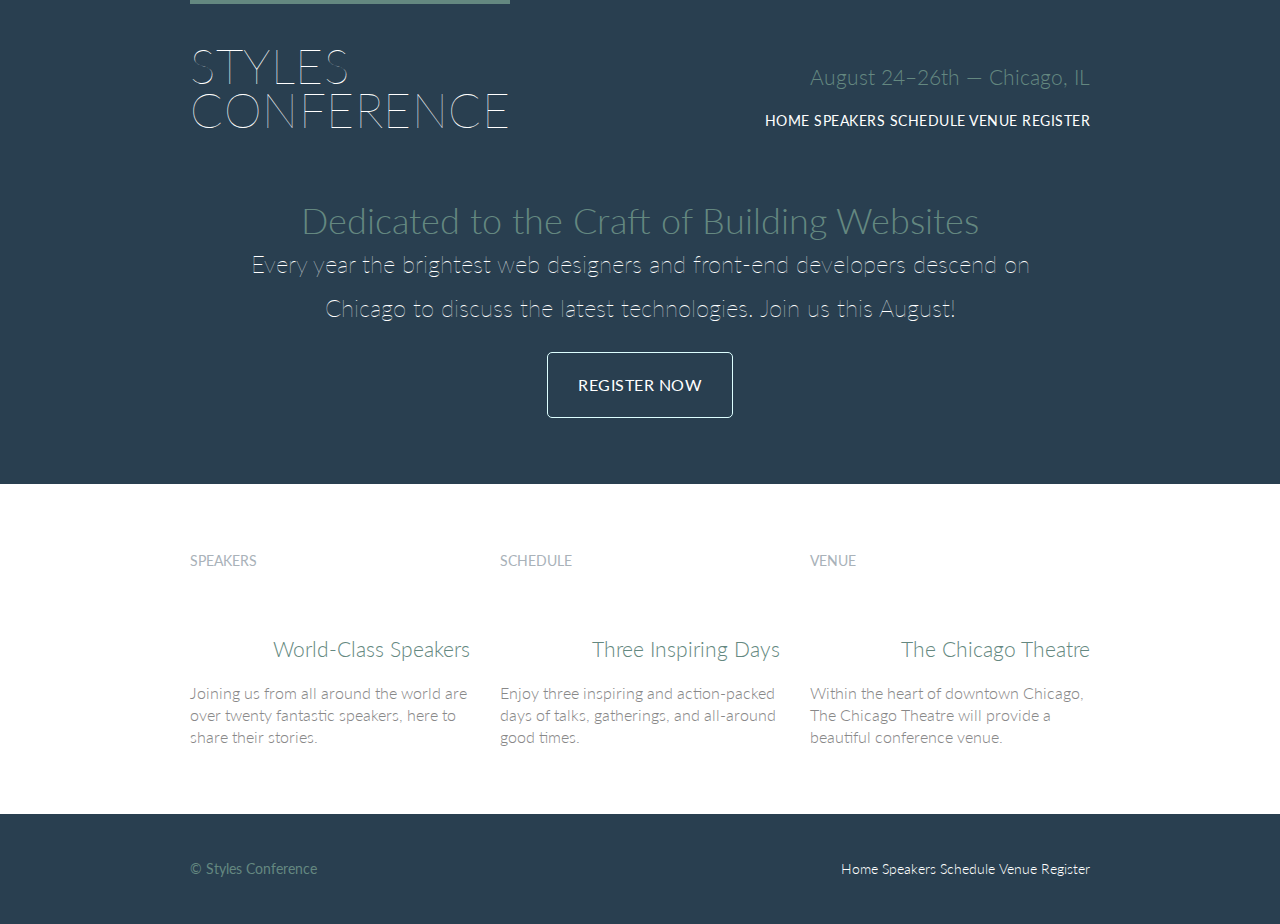
==== index.html @ 85e69a32 "gonna commit and push in case my PC dies" ====
<!DOCTYPE html>
<html lang="en">

  <head>
    <meta charset="utf-8">
    <title>Styles Conference</title>
    <link rel="stylesheet" href="assets/main.css">
    <link rel="stylesheet" href="http://fonts.googleapis.com/css?family=Lato:100,300,400">
  </head>

  <body>

    <!-- Header -->

    <header class="primary-header container group">

      <h1 class="logo">
        <a href="index.html">Styles <br> Conference</a>
      </h1>

      <h3 class="tagline">August 24&ndash;26th &mdash; Chicago, IL</h3>

      <nav class="nav primary-nav">
        <a href="index.html">Home</a>
        <a href="speakers.html">Speakers</a>
        <a href="schedule.html">Schedule</a>
        <a href="venue.html">Venue</a>
        <a href="register.html">Register</a>
      </nav>

    </header>

    <!-- Hero -->

    <section class="hero container">

      <h2>Dedicated to the Craft of Building Websites</h2>

      <p>Every year the brightest web designers and front-end developers descend on Chicago to discuss the latest technologies. Join us this August!</p>

      <a class="btn btn-alt" href="register.html">Register Now</a>

    </section>

    <!-- Teasers -->
  <section class="row">
    <div class="grid">

      <!-- Speakers -->

      <section class="teaser col-1-3">
        <a href="speakers.html">
          <h5>Speakers</h5>
          <h3 class="tagline">World-Class Speakers</h3>
        </a>
        <p>Joining us from all around the world are over twenty fantastic speakers, here to share their stories.</p>
      </section><!--

      Schedule

      --><section class="teaser col-1-3">
        <a href="schedule.html">
          <h5>Schedule</h5>
          <h3 class="tagline">Three Inspiring Days</h3>
        </a>
        <p>Enjoy three inspiring and action-packed days of talks, gatherings, and all-around good times.</p>
      </section><!--

      Venue

      --><section class="teaser col-1-3">
        <a href="venue.html">
          <h5>Venue</h5>
          <h3 class="tagline">The Chicago Theatre</h3>
        </a>
        <p>Within the heart of downtown Chicago, The Chicago Theatre will provide a beautiful conference venue.</p>
      </section>

    </div>
  </section>
    <!-- Footer -->

    <footer class="primary-footer container group">

      <small>&copy; Styles Conference</small>

      <nav class="nav">
        <a href="index.html">Home</a>
        <a href="speakers.html">Speakers</a>
        <a href="schedule.html">Schedule</a>
        <a href="venue.html">Venue</a>
        <a href="register.html">Register</a>
      </nav>

    </footer>

  </body>
</html>
---- assets/main.css ----
/* http://meyerweb.com/eric/tools/css/reset/
   v2.0 | 20110126
   License: none (public domain)
*/

html, body, div, span, applet, object, iframe,
h1, h2, h3, h4, h5, h6, p, blockquote, pre,
a, abbr, acronym, address, big, cite, code,
del, dfn, em, img, ins, kbd, q, s, samp,
small, strike, strong, sub, sup, tt, var,
b, u, i, center,
dl, dt, dd, ol, ul, li,
fieldset, form, label, legend,
table, caption, tbody, tfoot, thead, tr, th, td,
article, aside, canvas, details, embed,
figure, figcaption, footer, header, hgroup,
menu, nav, output, ruby, section, summary,
time, mark, audio, video {
  margin: 0;
  padding: 0;
  border: 0;
  font-size: 100%;
  font: inherit;
  vertical-align: baseline;
}
/* HTML5 display-role reset for older browsers */
article, aside, details, figcaption, figure,
footer, header, hgroup, menu, nav, section {
  display: block;
}
body {
  line-height: 1;
}
ol, ul {
  list-style: none;
}
blockquote, q {
  quotes: none;
}
blockquote:before, blockquote:after,
q:before, q:after {
  content: '';
  content: none;
}
table {
  border-collapse: collapse;
  border-spacing: 0;
}

/*
  ========================================
  Custom styles
  ========================================
*/

body {
	background: #293f50;
	color: #888;
	font: 300 16px/22px "Lato", "Open Sans", "Helvetica Neue", Helvetica, Arial, sans-serif;
}

/*
  ========================================
  Grid
  ========================================
*/

*,
*:before,
*:after {
  -webkit-box-sizing: border-box;
     -moz-box-sizing: border-box;
          box-sizing: border-box;
}
.container,
.grid {
  margin: 0 auto;
  width: 960px;
}
.container {
  padding-left: 30px;
  padding-right: 30px;
}
.grid,
.col-1-3,
.col-2-3 {
  padding-left: 15px;
  padding-right: 15px;
}
.col-1-3,
.col-2-3  {
  display: inline-block;
  vertical-align: top;
}
.col-1-3 {
  width: 33.33%;
}
.col-2-3 {
  width: 66.66%;
}

/*
  ========================================
  Clearfix
  ========================================
*/

.group:before,
.group:after {
  content: "";
  display: table;
}
.group:after {
  clear: both;
}
.group {
  clear: both;
  *zoom: 1;
}

/*
  ========================================
  Typography
  ========================================
*/

h1, h2, h3, h4 {
  color: #648880;
}
h1, h3, h4, h5, p {
  margin-bottom: 22px;
}
h1 {
  font-size: 36px;
  line-height: 44px;
}
h2 {
  font-size: 24px;
  line-height: 44px;
}
h3 {
  font-size: 21px;
}
h4 {
  font-size: 18px;
}
h5 {
  color: #a9b2b9;
  font-size: 14px;
  font-weight: 400;
  text-transform: uppercase;
}
strong {
  font-weight: 400;
}
cite,
em {
  font-style: italic;
}

/*
  ========================================
  Links
  ========================================
*/

a {
  color: #648880;
  text-decoration: none;
}
a:hover {
  color: #a9b2b9;
}
p a {
  border-bottom: 1px solid #dfe2e5;
}

/*
  ========================================
  Buttons
  ========================================
*/

.btn {
  border-radius: 5px;
  color: #fff;
  cursor: pointer;
  display: inline-block;
  font-weight: 400;
  letter-spacing: .5px;
  margin: 0;
  text-transform: uppercase;
}
.btn-alt {
  border: 1px solid #dfff;
  padding: 10px 30px;
}

.btn-alt:hover {
	background: #fff;
	color: #648880;
}

/*
  ========================================
  Primary header
  ========================================
*/

.logo {
  border-top: 4px solid #648880;
  float: left;
  font-size: 48px;
  font-weight: 100;
  letter-spacing: .5px;
  line-height: 44px;
  padding: 40px 0 22px 0;
  text-transform: uppercase;
}
.tagline {
  margin: 66px 0 22px 0;
  text-align: right;
}
.primary-nav {
  font-size: 14px;
  font-weight: 400;
  letter-spacing: .5px;
  text-transform: uppercase;
}

/*
  ========================================
  Primary footer
  ========================================
*/

.primary-footer {
  color: #648880;
  font-size: 14px;
  padding-bottom: 44px;
  padding-top: 44px;
}
.primary-footer small {
  float: left;
  font-weight: 400;
}

/*
  ========================================
  Navigation
  ========================================
*/

.nav {
  text-align: right;
}

/*
  ========================================
  Home
  ========================================
*/

.hero {
	color: #fff;
  line-height: 44px;
  padding: 22px 80px 66px 80px;
  text-align: center;
}
.hero h2 {
  font-size: 36px;
}
.hero p {
  font-size: 24px;
  font-weight: 100;
}
.teaser a:hover h3 {
  color: #a9b2b9;
}

.primary-header a,
.primary-footer a {
	color: #fff;
}

.primary-header a:hover,
.primary-footer a:hover {
	color: #648880;
}

/*
===============
Rows
===============
*/

.row {
	background: #fff;
	padding: 66px 0 44px 0;
}

.row,
.row-alt {
	min-width: 960px;
}

.row-alt {
	background:#cbe2c1;
	background: -webkit-linear-gradient(to right, #a1d3b0, #f6f1d3);
	background: -moz-linear-gradient(to right, #a1d3b0, #f6f1d3);
	background: linear-gradient(to right, #a1d3b0, #f6f1d3);
	padding: 44px 0 22px 0;
}
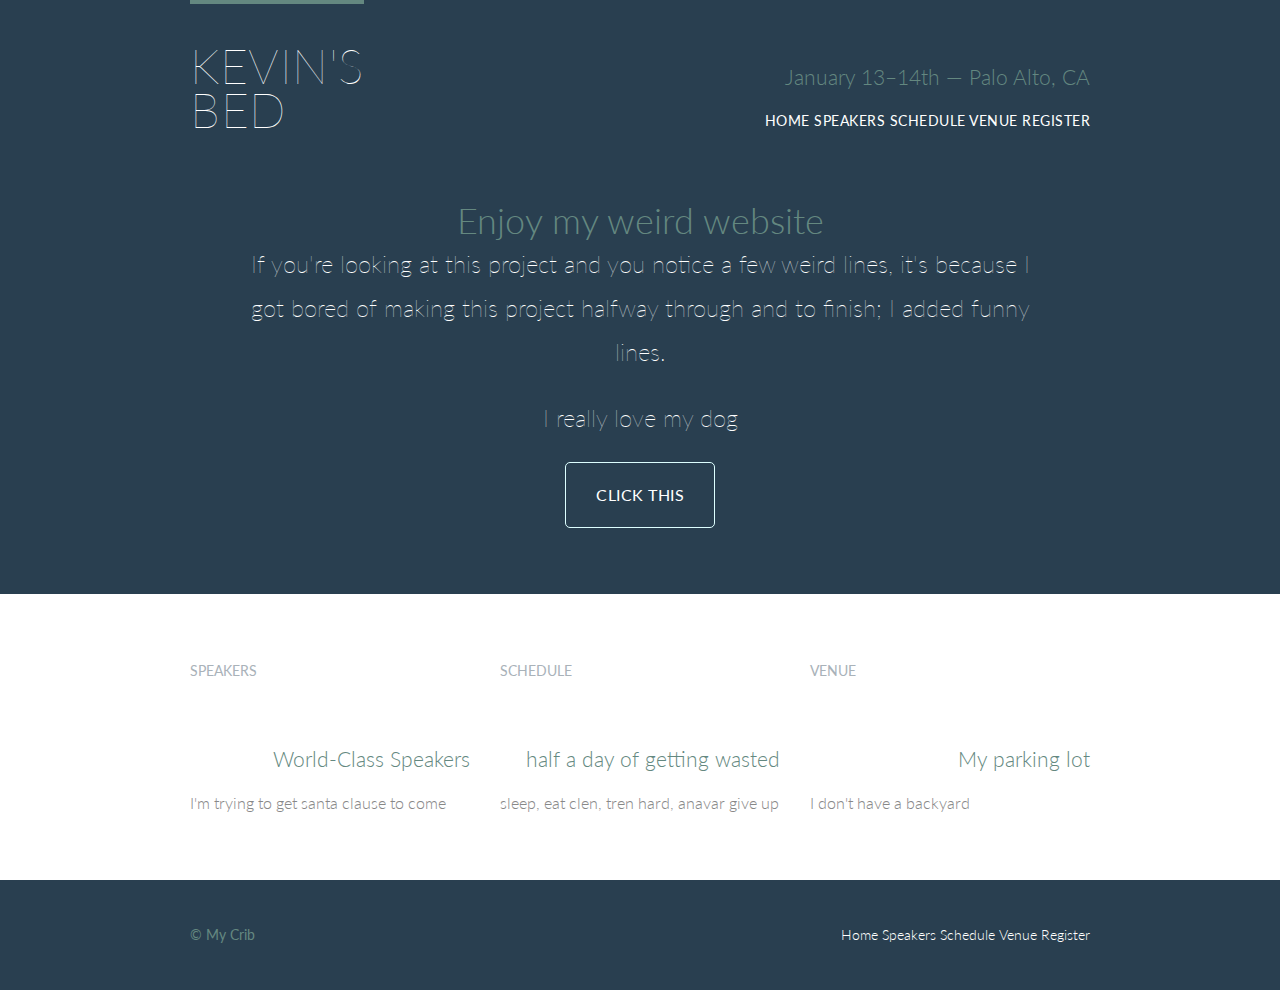
==== commit 5ca08da3: "New fun update" ====
--- a/index.html
+++ b/index.html
@@ -3,7 +3,7 @@
 
   <head>
     <meta charset="utf-8">
-    <title>Styles Conference</title>
+    <title>My Crib</title>
     <link rel="stylesheet" href="assets/main.css">
     <link rel="stylesheet" href="http://fonts.googleapis.com/css?family=Lato:100,300,400">
   </head>
@@ -15,10 +15,10 @@
     <header class="primary-header container group">
 
       <h1 class="logo">
-        <a href="index.html">Styles <br> Conference</a>
+        <a href="index.html">Kevin's <br> Bed</a>
       </h1>
 
-      <h3 class="tagline">August 24&ndash;26th &mdash; Chicago, IL</h3>
+      <h3 class="tagline">January 13&ndash;14th &mdash; Palo Alto, CA</h3>
 
       <nav class="nav primary-nav">
         <a href="index.html">Home</a>
@@ -34,11 +34,13 @@
 
     <section class="hero container">
 
-      <h2>Dedicated to the Craft of Building Websites</h2>
+      <h2>Enjoy my weird website</h2>
 
-      <p>Every year the brightest web designers and front-end developers descend on Chicago to discuss the latest technologies. Join us this August!</p>
+      <p class="fun">If you're looking at this project and you notice a few weird lines, it's because I got bored of making this project halfway through and to finish; I added funny lines.</p>
 
-      <a class="btn btn-alt" href="register.html">Register Now</a>
+      <p>I really love my dog</p>
+
+      <a class="btn btn-alt" href="register.html">Click this</a>
 
     </section>
 
@@ -53,7 +55,7 @@
           <h5>Speakers</h5>
           <h3 class="tagline">World-Class Speakers</h3>
         </a>
-        <p>Joining us from all around the world are over twenty fantastic speakers, here to share their stories.</p>
+        <p>I'm trying to get santa clause to come</p>
       </section><!--
 
       Schedule
@@ -61,9 +63,9 @@
       --><section class="teaser col-1-3">
         <a href="schedule.html">
           <h5>Schedule</h5>
-          <h3 class="tagline">Three Inspiring Days</h3>
+          <h3 class="tagline">half a day of getting wasted</h3>
         </a>
-        <p>Enjoy three inspiring and action-packed days of talks, gatherings, and all-around good times.</p>
+        <p>sleep, eat clen, tren hard, anavar give up</p>
       </section><!--
 
       Venue
@@ -71,9 +73,9 @@
       --><section class="teaser col-1-3">
         <a href="venue.html">
           <h5>Venue</h5>
-          <h3 class="tagline">The Chicago Theatre</h3>
+          <h3 class="tagline">My parking lot</h3>
         </a>
-        <p>Within the heart of downtown Chicago, The Chicago Theatre will provide a beautiful conference venue.</p>
+        <p>I don't have a backyard</p>
       </section>
 
     </div>
@@ -82,7 +84,7 @@
 
     <footer class="primary-footer container group">
 
-      <small>&copy; Styles Conference</small>
+      <small>&copy; My Crib</small>
 
       <nav class="nav">
         <a href="index.html">Home</a>
--- a/assets/main.css
+++ b/assets/main.css
@@ -274,6 +274,13 @@
   font-size: 24px;
   font-weight: 100;
 }
+
+.fun {
+	color: #fff;
+	font-size: 4px;
+	font-weight: 300;
+}
+
 .teaser a:hover h3 {
   color: #a9b2b9;
 }
@@ -310,4 +317,30 @@
 	background: -moz-linear-gradient(to right, #a1d3b0, #f6f1d3);
 	background: linear-gradient(to right, #a1d3b0, #f6f1d3);
 	padding: 44px 0 22px 0;
+}
+
+/*
+=====================
+Leads
+=====================
+*/
+
+.lead {
+	text-align: center;
+}
+
+.lead p {
+	font-size: 21px;
+	line-height: 33px;
+}
+
+/*
+================
+Peachy
+================
+*/
+
+.peachy.jpg {
+	width: 500px;
+	height: 500px;
 }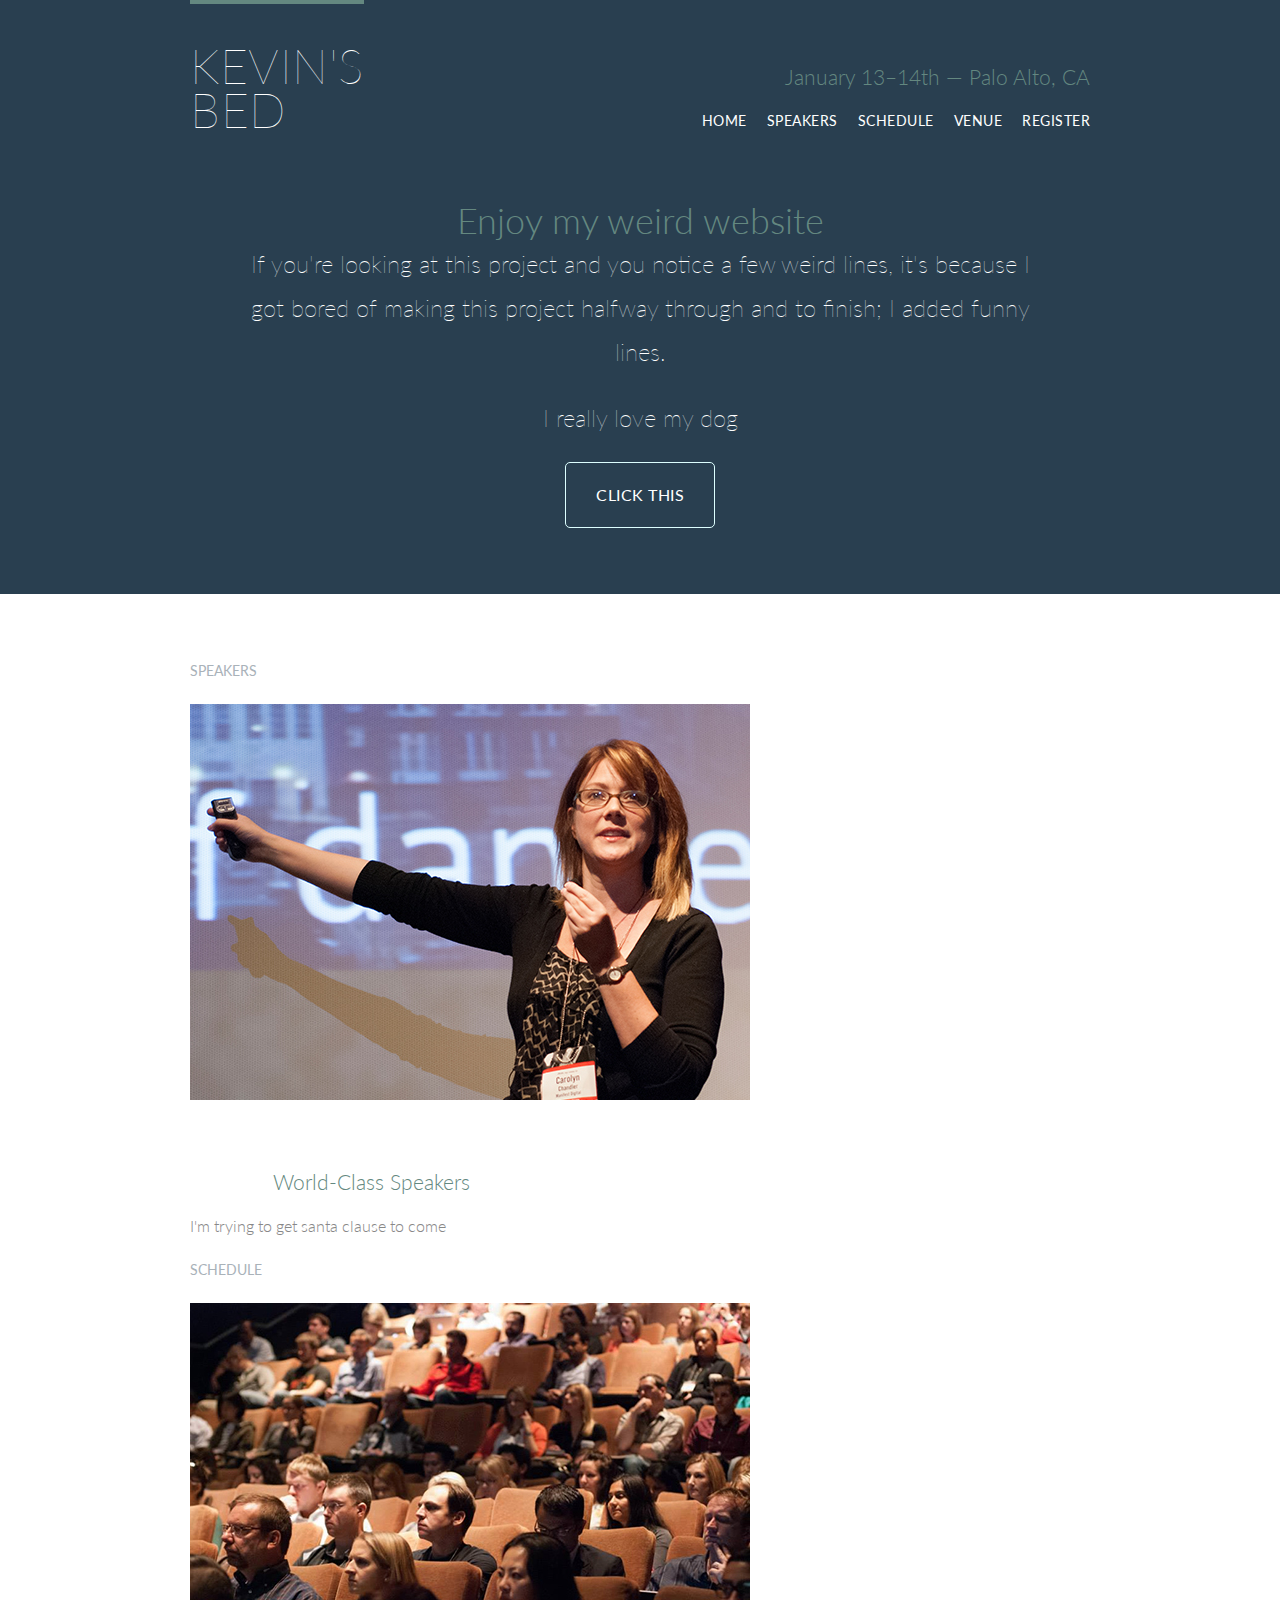
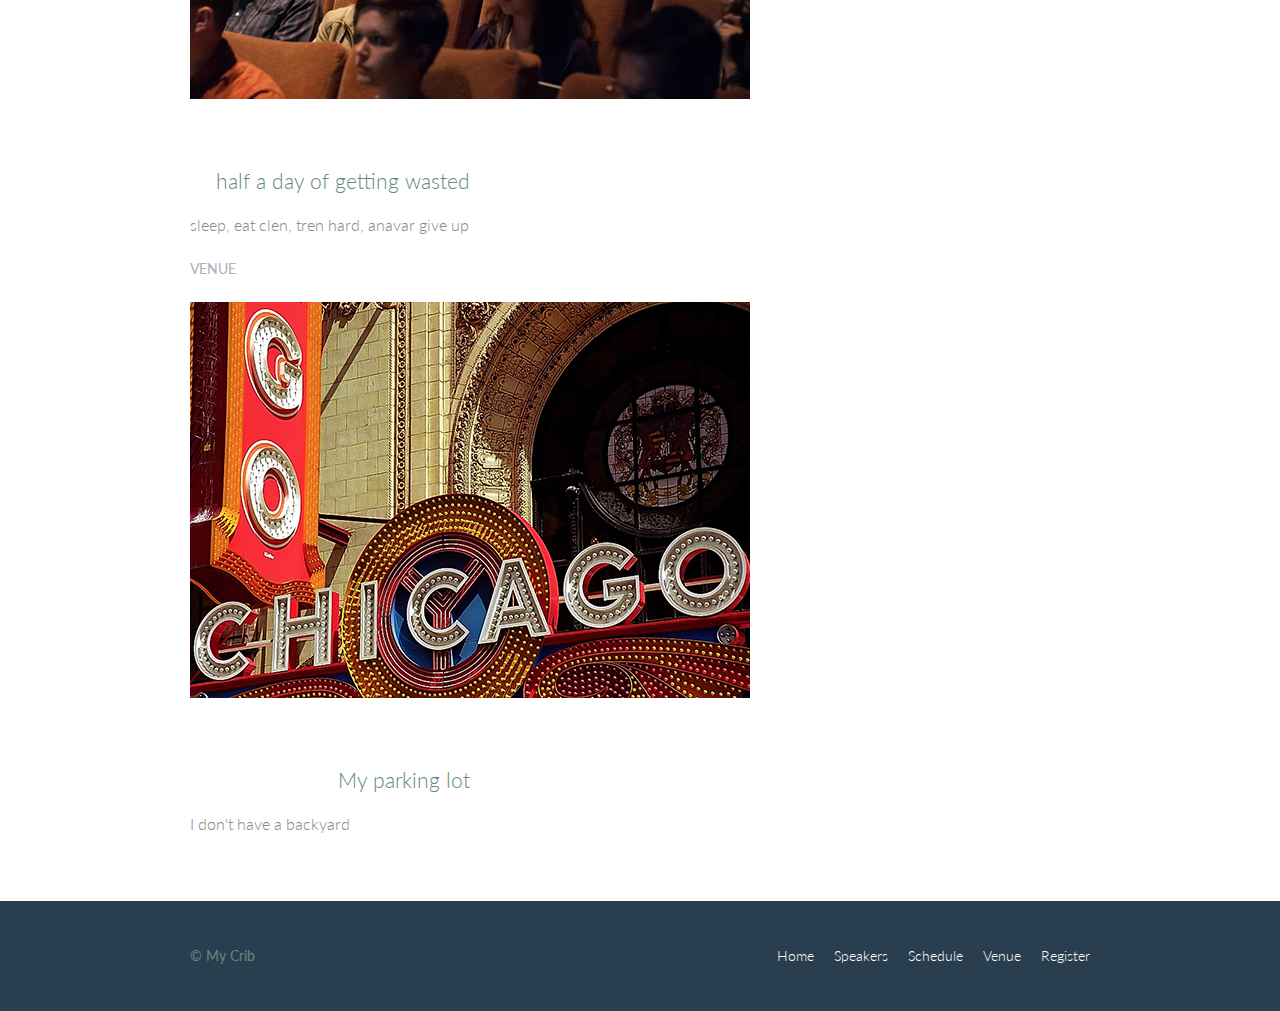
==== commit 3b7cc06c: "committing so that I can use this on my laptop" ====
--- a/index.html
+++ b/index.html
@@ -21,11 +21,13 @@
       <h3 class="tagline">January 13&ndash;14th &mdash; Palo Alto, CA</h3>
 
       <nav class="nav primary-nav">
-        <a href="index.html">Home</a>
-        <a href="speakers.html">Speakers</a>
-        <a href="schedule.html">Schedule</a>
-        <a href="venue.html">Venue</a>
-        <a href="register.html">Register</a>
+        <ul>
+          <li><a href="index.html">Home</a></li><!--
+          --><li><a href="speakers.html">Speakers</a></li><!--
+          --><li><a href="schedule.html">Schedule</a></li><!--
+          --><li><a href="venue.html">Venue</a></li><!--
+          --><li><a href="register.html">Register</a></li>
+        </ul>
       </nav>
 
     </header>
@@ -51,8 +53,9 @@
       <!-- Speakers -->
 
       <section class="teaser col-1-3">
+        <h5>Speakers</h5>
         <a href="speakers.html">
-          <h5>Speakers</h5>
+          <img src="assets/images/home/speakers.jpg" alt="speakers">
           <h3 class="tagline">World-Class Speakers</h3>
         </a>
         <p>I'm trying to get santa clause to come</p>
@@ -61,8 +64,9 @@
       Schedule
 
       --><section class="teaser col-1-3">
+        <h5>Schedule</h5>
         <a href="schedule.html">
-          <h5>Schedule</h5>
+          <img src="assets/images/home/schedule.jpg" alt="schedule">
           <h3 class="tagline">half a day of getting wasted</h3>
         </a>
         <p>sleep, eat clen, tren hard, anavar give up</p>
@@ -71,8 +75,9 @@
       Venue
 
       --><section class="teaser col-1-3">
+        <h5>Venue</h5>
         <a href="venue.html">
-          <h5>Venue</h5>
+          <img src="assets/images/home/venue.jpg" alt="venue">
           <h3 class="tagline">My parking lot</h3>
         </a>
         <p>I don't have a backyard</p>
@@ -87,11 +92,13 @@
       <small>&copy; My Crib</small>
 
       <nav class="nav">
-        <a href="index.html">Home</a>
-        <a href="speakers.html">Speakers</a>
-        <a href="schedule.html">Schedule</a>
-        <a href="venue.html">Venue</a>
-        <a href="register.html">Register</a>
+        <ul>
+          <li><a href="index.html">Home</a></li><!--
+          --><li><a href="speakers.html">Speakers</a></li><!--
+          --><li><a href="schedule.html">Schedule</a></li><!--
+          --><li><a href="venue.html">Venue</a></li><!--
+          --><li><a href="register.html">Register</a></li>
+        </ul>
       </nav>
 
     </footer>
--- a/assets/main.css
+++ b/assets/main.css
@@ -255,6 +255,16 @@
   text-align: right;
 }
 
+.nav li {
+	display: inline-block;
+	margin: 0 10px;
+	vertical-align: top;
+}
+
+.nav li:last-child {
+	margin-right: 0;
+}
+
 /*
   ========================================
   Home
@@ -280,6 +290,14 @@
 	font-size: 4px;
 	font-weight: 300;
 }
+
+.teaser {
+	border-radius: 5px;
+	display: block;
+	margin-bottom: 22px;
+	max-width: 100%;
+}
+
 
 .teaser a:hover h3 {
   color: #a9b2b9;
@@ -343,4 +361,43 @@
 .peachy.jpg {
 	width: 500px;
 	height: 500px;
+}
+
+/*
+=================
+Speaker info
+=================
+*/
+
+.speaker-info {
+	border: 1px solid #dfe2e5;
+	border-radius: 5px;
+	margin-top: 88px;
+	padding-bottom: 22px;
+	text-align: center; 
+}
+
+.speaker {
+	margin-bottom: 44px;
+}
+
+.speaker-info img {
+	border-radius: 50%;
+	height: 130px;
+	margin-top: -66px 0 22px 0;
+	vertical-align: top;
+}
+
+/*
+==================
+Venue
+==================
+*/
+
+.venue-theatre {
+	margin-bottom: 66px;
+}
+
+.venue-hotel {
+	margin-bottom: 22px;
 }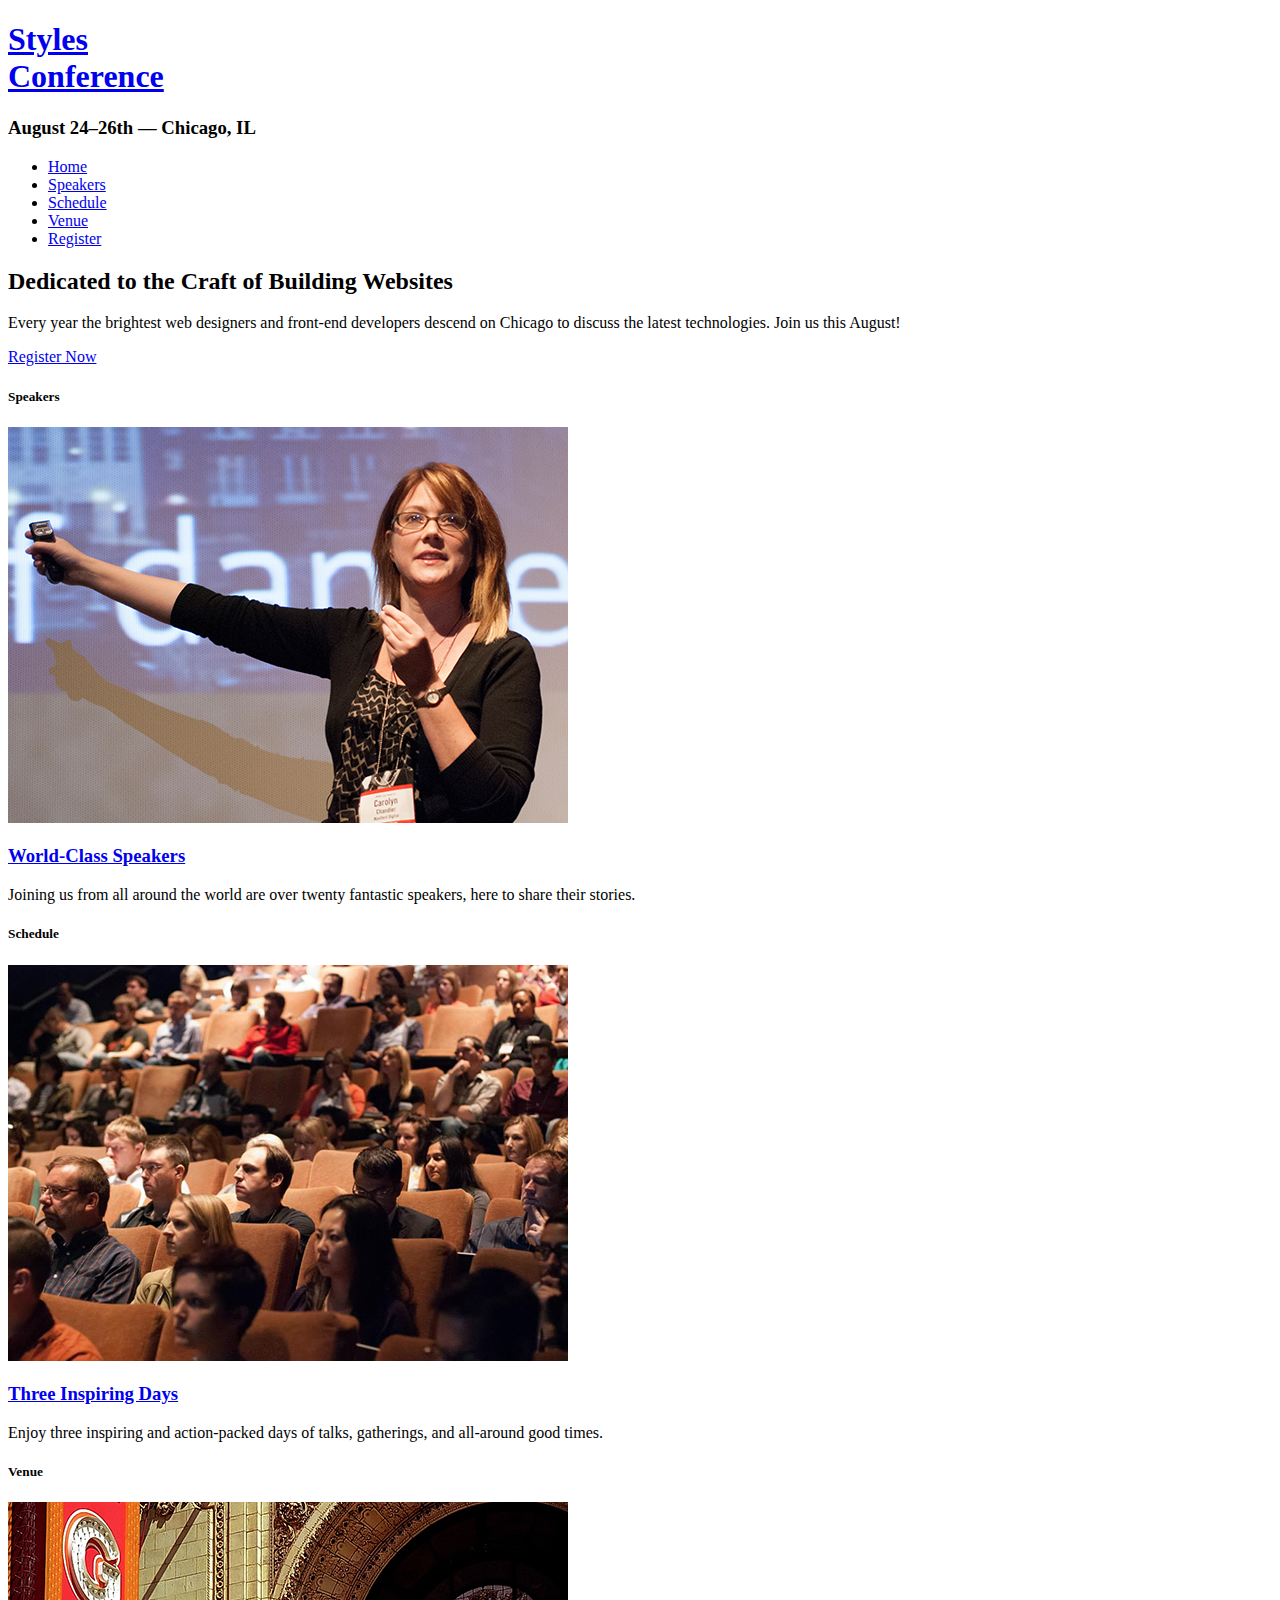
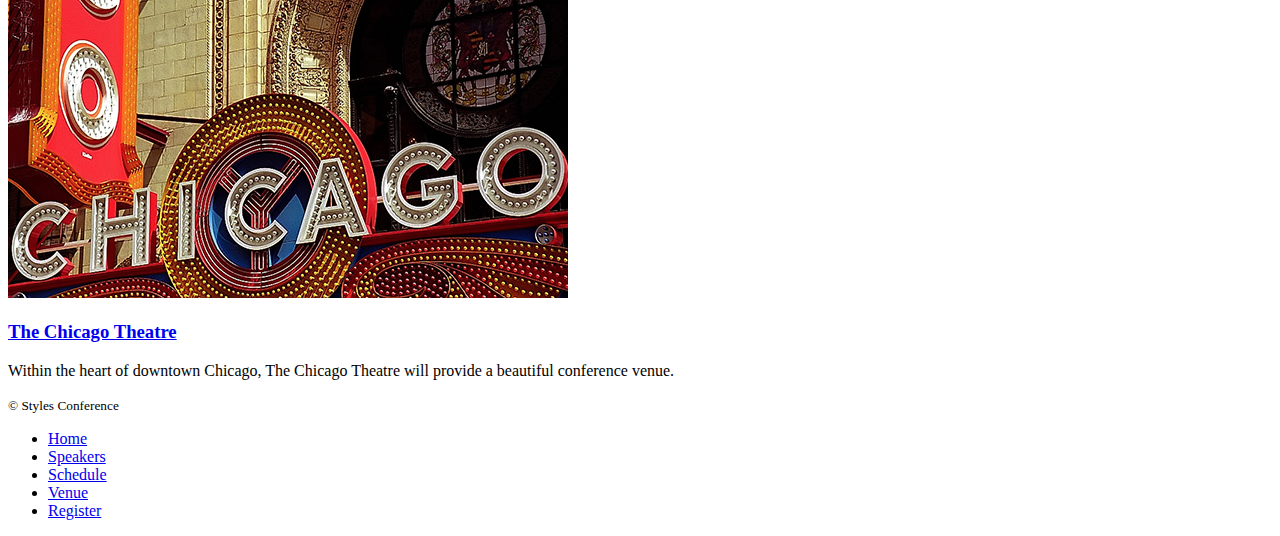
==== commit 11ff7900: "finalized and finished" ====
--- a/index.html
+++ b/index.html
@@ -3,8 +3,8 @@
 
   <head>
     <meta charset="utf-8">
-    <title>My Crib</title>
-    <link rel="stylesheet" href="assets/main.css">
+    <title>Styles Conference</title>
+    <link rel="stylesheet" href="assets/stylesheets/main.css">
     <link rel="stylesheet" href="http://fonts.googleapis.com/css?family=Lato:100,300,400">
   </head>
 
@@ -15,10 +15,10 @@
     <header class="primary-header container group">
 
       <h1 class="logo">
-        <a href="index.html">Kevin's <br> Bed</a>
+        <a href="index.html">Styles <br> Conference</a>
       </h1>
 
-      <h3 class="tagline">January 13&ndash;14th &mdash; Palo Alto, CA</h3>
+      <h3 class="tagline">August 24&ndash;26th &mdash; Chicago, IL</h3>
 
       <nav class="nav primary-nav">
         <ul>
@@ -36,60 +36,60 @@
 
     <section class="hero container">
 
-      <h2>Enjoy my weird website</h2>
+      <h2>Dedicated to the Craft of Building Websites</h2>
 
-      <p class="fun">If you're looking at this project and you notice a few weird lines, it's because I got bored of making this project halfway through and to finish; I added funny lines.</p>
+      <p>Every year the brightest web designers and front-end developers descend on Chicago to discuss the latest technologies. Join us this August!</p>
 
-      <p>I really love my dog</p>
-
-      <a class="btn btn-alt" href="register.html">Click this</a>
+      <a class="btn btn-alt" href="register.html">Register Now</a>
 
     </section>
 
     <!-- Teasers -->
-  <section class="row">
-    <div class="grid">
 
-      <!-- Speakers -->
+    <section class="row">
+      <div class="grid">
 
-      <section class="teaser col-1-3">
-        <h5>Speakers</h5>
-        <a href="speakers.html">
-          <img src="assets/images/home/speakers.jpg" alt="speakers">
-          <h3 class="tagline">World-Class Speakers</h3>
-        </a>
-        <p>I'm trying to get santa clause to come</p>
-      </section><!--
+        <!-- Speakers -->
 
-      Schedule
+        <section class="teaser col-1-3">
+          <h5>Speakers</h5>
+          <a href="speakers.html">
+            <img src="assets/images/home/speakers.jpg" alt="Professional Speaker">
+            <h3>World-Class Speakers</h3>
+          </a>
+          <p>Joining us from all around the world are over twenty fantastic speakers, here to share their stories.</p>
+        </section><!--
 
-      --><section class="teaser col-1-3">
-        <h5>Schedule</h5>
-        <a href="schedule.html">
-          <img src="assets/images/home/schedule.jpg" alt="schedule">
-          <h3 class="tagline">half a day of getting wasted</h3>
-        </a>
-        <p>sleep, eat clen, tren hard, anavar give up</p>
-      </section><!--
+        Schedule
 
-      Venue
+        --><section class="teaser col-1-3">
+          <h5>Schedule</h5>
+          <a href="schedule.html">
+            <img src="assets/images/home/schedule.jpg" alt="Conference Attendees">
+            <h3>Three Inspiring Days</h3>
+          </a>
+          <p>Enjoy three inspiring and action-packed days of talks, gatherings, and all-around good times.</p>
+        </section><!--
 
-      --><section class="teaser col-1-3">
-        <h5>Venue</h5>
-        <a href="venue.html">
-          <img src="assets/images/home/venue.jpg" alt="venue">
-          <h3 class="tagline">My parking lot</h3>
-        </a>
-        <p>I don't have a backyard</p>
-      </section>
+        Venue
 
-    </div>
-  </section>
+        --><section class="teaser col-1-3">
+          <h5>Venue</h5>
+          <a href="venue.html">
+            <img src="assets/images/home/venue.jpg" alt="The Chicago Theatre">
+            <h3>The Chicago Theatre</h3>
+          </a>
+          <p>Within the heart of downtown Chicago, The Chicago Theatre will provide a beautiful conference venue.</p>
+        </section>
+
+      </div>
+    </section>
+
     <!-- Footer -->
 
     <footer class="primary-footer container group">
 
-      <small>&copy; My Crib</small>
+      <small>&copy; Styles Conference</small>
 
       <nav class="nav">
         <ul>
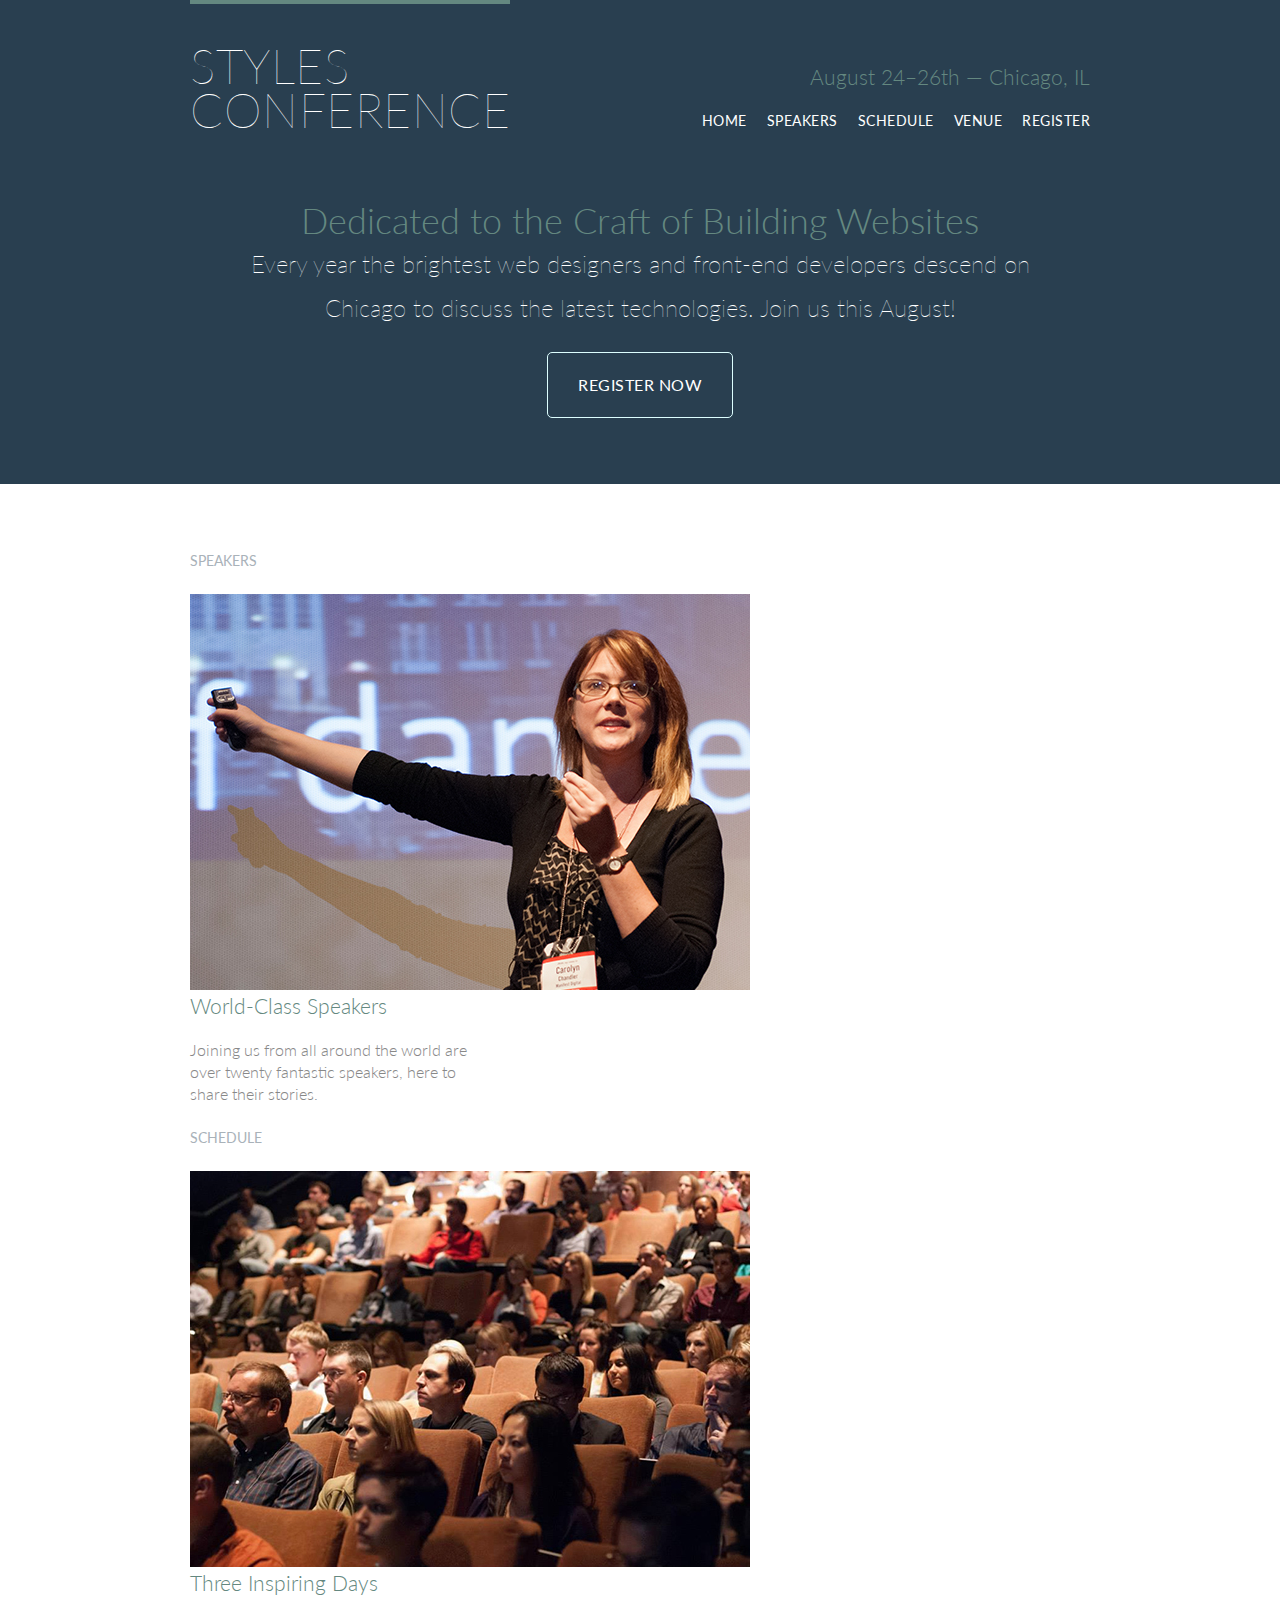
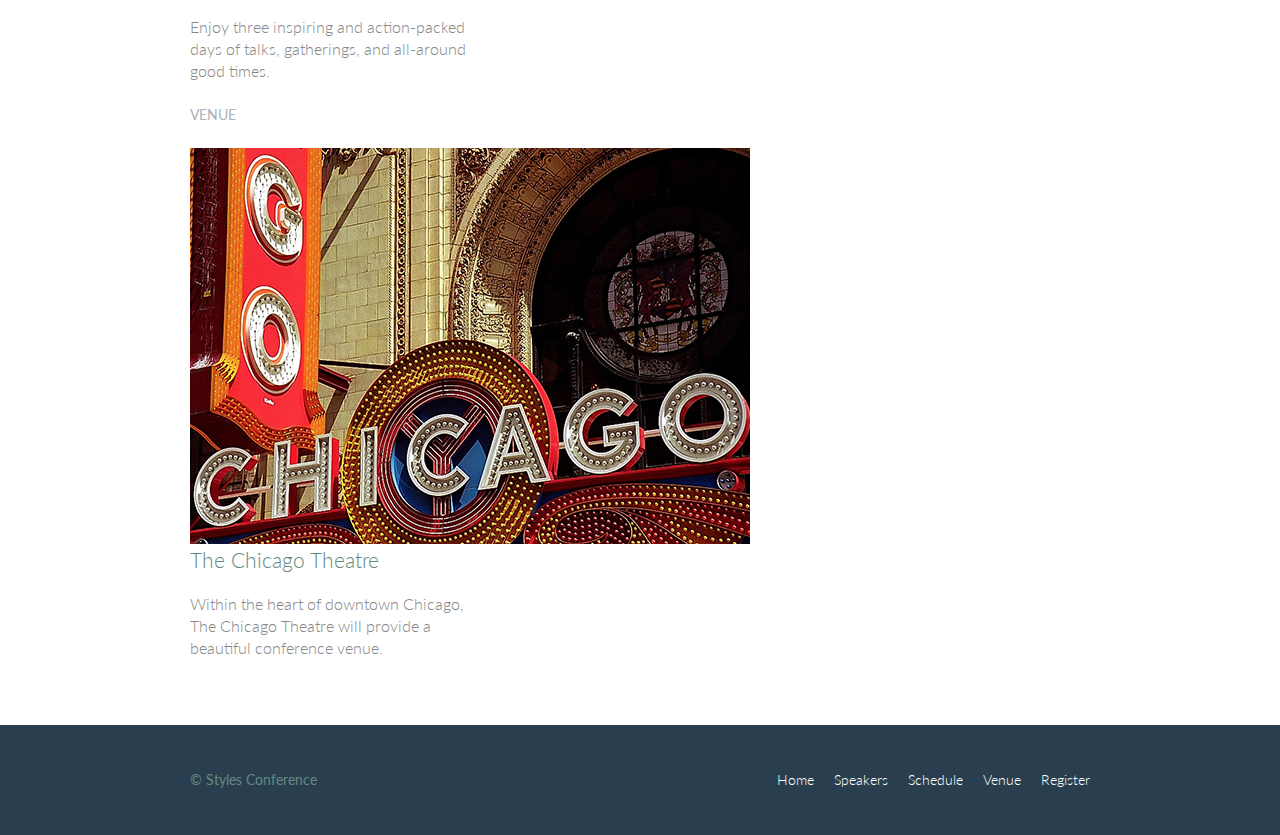
==== commit 9448f7a5: "new update" ====
--- a/index.html
+++ b/index.html
@@ -4,7 +4,7 @@
   <head>
     <meta charset="utf-8">
     <title>Styles Conference</title>
-    <link rel="stylesheet" href="assets/stylesheets/main.css">
+    <link rel="stylesheet" href="assets/main.css">
     <link rel="stylesheet" href="http://fonts.googleapis.com/css?family=Lato:100,300,400">
   </head>
 
--- a/assets/main.css
+++ b/assets/main.css
@@ -0,0 +1,483 @@
+/* http://meyerweb.com/eric/tools/css/reset/
+   v2.0 | 20110126
+   License: none (public domain)
+*/
+
+html, body, div, span, applet, object, iframe,
+h1, h2, h3, h4, h5, h6, p, blockquote, pre,
+a, abbr, acronym, address, big, cite, code,
+del, dfn, em, img, ins, kbd, q, s, samp,
+small, strike, strong, sub, sup, tt, var,
+b, u, i, center,
+dl, dt, dd, ol, ul, li,
+fieldset, form, label, legend,
+table, caption, tbody, tfoot, thead, tr, th, td,
+article, aside, canvas, details, embed,
+figure, figcaption, footer, header, hgroup,
+menu, nav, output, ruby, section, summary,
+time, mark, audio, video {
+  margin: 0;
+  padding: 0;
+  border: 0;
+  font-size: 100%;
+  font: inherit;
+  vertical-align: baseline;
+}
+/* HTML5 display-role reset for older browsers */
+article, aside, details, figcaption, figure,
+footer, header, hgroup, menu, nav, section {
+  display: block;
+}
+body {
+  line-height: 1;
+}
+ol, ul {
+  list-style: none;
+}
+blockquote, q {
+  quotes: none;
+}
+blockquote:before, blockquote:after,
+q:before, q:after {
+  content: '';
+  content: none;
+}
+table {
+  border-collapse: collapse;
+  border-spacing: 0;
+}
+
+/*
+  ========================================
+  Custom styles
+  ========================================
+*/
+
+body {
+	background: #293f50;
+	color: #888;
+	font: 300 16px/22px "Lato", "Open Sans", "Helvetica Neue", Helvetica, Arial, sans-serif;
+}
+
+/*
+  ========================================
+  Grid
+  ========================================
+*/
+
+*,
+*:before,
+*:after {
+  -webkit-box-sizing: border-box;
+     -moz-box-sizing: border-box;
+          box-sizing: border-box;
+}
+.container,
+.grid {
+  margin: 0 auto;
+  width: 960px;
+}
+.container {
+  padding-left: 30px;
+  padding-right: 30px;
+}
+.grid,
+.col-1-3,
+.col-2-3 {
+  padding-left: 15px;
+  padding-right: 15px;
+}
+.col-1-3,
+.col-2-3  {
+  display: inline-block;
+  vertical-align: top;
+}
+.col-1-3 {
+  width: 33.33%;
+}
+.col-2-3 {
+  width: 66.66%;
+}
+
+/*
+  ========================================
+  Clearfix
+  ========================================
+*/
+
+.group:before,
+.group:after {
+  content: "";
+  display: table;
+}
+.group:after {
+  clear: both;
+}
+.group {
+  clear: both;
+  *zoom: 1;
+}
+
+/*
+  ========================================
+  Typography
+  ========================================
+*/
+
+h1, h2, h3, h4 {
+  color: #648880;
+}
+h1, h3, h4, h5, p {
+  margin-bottom: 22px;
+}
+h1 {
+  font-size: 36px;
+  line-height: 44px;
+}
+h2 {
+  font-size: 24px;
+  line-height: 44px;
+}
+h3 {
+  font-size: 21px;
+}
+h4 {
+  font-size: 18px;
+}
+h5 {
+  color: #a9b2b9;
+  font-size: 14px;
+  font-weight: 400;
+  text-transform: uppercase;
+}
+strong {
+  font-weight: 400;
+}
+cite,
+em {
+  font-style: italic;
+}
+
+/*
+  ========================================
+  Links
+  ========================================
+*/
+
+a {
+  color: #648880;
+  text-decoration: none;
+}
+a:hover {
+  color: #a9b2b9;
+}
+p a {
+  border-bottom: 1px solid #dfe2e5;
+}
+
+/*
+  ========================================
+  Buttons
+  ========================================
+*/
+
+.btn {
+  border-radius: 5px;
+  color: #fff;
+  cursor: pointer;
+  display: inline-block;
+  font-weight: 400;
+  letter-spacing: .5px;
+  margin: 0;
+  text-transform: uppercase;
+}
+.btn-alt {
+  border: 1px solid #dfff;
+  padding: 10px 30px;
+}
+
+.btn-alt:hover {
+	background: #fff;
+	color: #648880;
+}
+
+/*
+  ========================================
+  Primary header
+  ========================================
+*/
+
+.logo {
+  border-top: 4px solid #648880;
+  float: left;
+  font-size: 48px;
+  font-weight: 100;
+  letter-spacing: .5px;
+  line-height: 44px;
+  padding: 40px 0 22px 0;
+  text-transform: uppercase;
+}
+.tagline {
+  margin: 66px 0 22px 0;
+  text-align: right;
+}
+.primary-nav {
+  font-size: 14px;
+  font-weight: 400;
+  letter-spacing: .5px;
+  text-transform: uppercase;
+}
+
+/*
+  ========================================
+  Primary footer
+  ========================================
+*/
+
+.primary-footer {
+  color: #648880;
+  font-size: 14px;
+  padding-bottom: 44px;
+  padding-top: 44px;
+}
+.primary-footer small {
+  float: left;
+  font-weight: 400;
+}
+
+/*
+  ========================================
+  Navigation
+  ========================================
+*/
+
+.nav {
+  text-align: right;
+}
+
+.nav li {
+	display: inline-block;
+	margin: 0 10px;
+	vertical-align: top;
+}
+
+.nav li:last-child {
+	margin-right: 0;
+}
+
+/*
+  ========================================
+  Home
+  ========================================
+*/
+
+.hero {
+	color: #fff;
+  line-height: 44px;
+  padding: 22px 80px 66px 80px;
+  text-align: center;
+}
+.hero h2 {
+  font-size: 36px;
+}
+.hero p {
+  font-size: 24px;
+  font-weight: 100;
+}
+
+.fun {
+	color: #fff;
+	font-size: 4px;
+	font-weight: 300;
+}
+
+.teaser {
+	border-radius: 5px;
+	display: block;
+	margin-bottom: 22px;
+	max-width: 100%;
+}
+
+
+.teaser a:hover h3 {
+  color: #a9b2b9;
+}
+
+.primary-header a,
+.primary-footer a {
+	color: #fff;
+}
+
+.primary-header a:hover,
+.primary-footer a:hover {
+	color: #648880;
+}
+
+/*
+===============
+Rows
+===============
+*/
+
+.row {
+	background: #fff;
+	padding: 66px 0 44px 0;
+}
+
+.row,
+.row-alt {
+	min-width: 960px;
+}
+
+.row-alt {
+	background:#cbe2c1;
+	background: -webkit-linear-gradient(to right, #a1d3b0, #f6f1d3);
+	background: -moz-linear-gradient(to right, #a1d3b0, #f6f1d3);
+	background: linear-gradient(to right, #a1d3b0, #f6f1d3);
+	padding: 44px 0 22px 0;
+}
+
+/*
+=====================
+Leads
+=====================
+*/
+
+.lead {
+	text-align: center;
+}
+
+.lead p {
+	font-size: 21px;
+	line-height: 33px;
+}
+
+/*
+================
+Peachy
+================
+*/
+
+.peachy.jpg {
+	width: 500px;
+	height: 500px;
+}
+
+/*
+=================
+Speaker info
+=================
+*/
+
+.speaker-info {
+	border: 1px solid #dfe2e5;
+	border-radius: 5px;
+	margin-top: 88px;
+	padding-bottom: 22px;
+	text-align: center; 
+}
+
+.speaker {
+	margin-bottom: 44px;
+}
+
+.speaker-info img {
+	border-radius: 50%;
+	height: 130px;
+	margin-top: -66px 0 22px 0;
+	vertical-align: top;
+}
+
+/*
+==================
+Venue
+==================
+*/
+
+.venue-theatre {
+	margin-bottom: 66px;
+}
+
+.venue-hotel {
+	margin-bottom: 22px;
+}
+
+/*
+==================
+Schedule
+==================
+*/
+
+table {
+	margin-bottom: 44px;
+	width: 100%;
+}
+
+table:last-child {
+	margin-bottom: 0px;
+}
+
+td, th {
+	padding-bottom: 22px;
+	vertical-align: top;
+}
+
+th {
+	padding-right: 45px;
+	text-align: right;
+	width: 20%;
+}
+
+td {
+	width: 40%;
+}
+
+thead {
+	line-height: 44px;
+}
+
+thead th {
+	color: #648880;
+	font-size: 24px;
+}
+
+tbody th {
+	color: #a9b2b9;
+	font-size: 14px;
+	font-weight: 400;
+	padding-top: 22px;
+	text-transform: uppercase;
+}
+
+tbody td {
+	border-top: 1px solid #dfe2e5;
+	padding-top: 21px;
+}
+
+tbody td:first-of-type {
+	padding-right: 15px;
+}
+
+tbody td:last-of-type {
+	padding-left: 15px;
+}
+
+
+tbody td:only-of-type {
+	padding-right: 0;
+	padding-left: 0;
+}
+
+table a {
+	color: #888;
+}
+
+table h4 {
+	margin-bottom: 0;
+}
+
+.schedule-offset {
+	color: #a9b2b9;
+}
+
+
